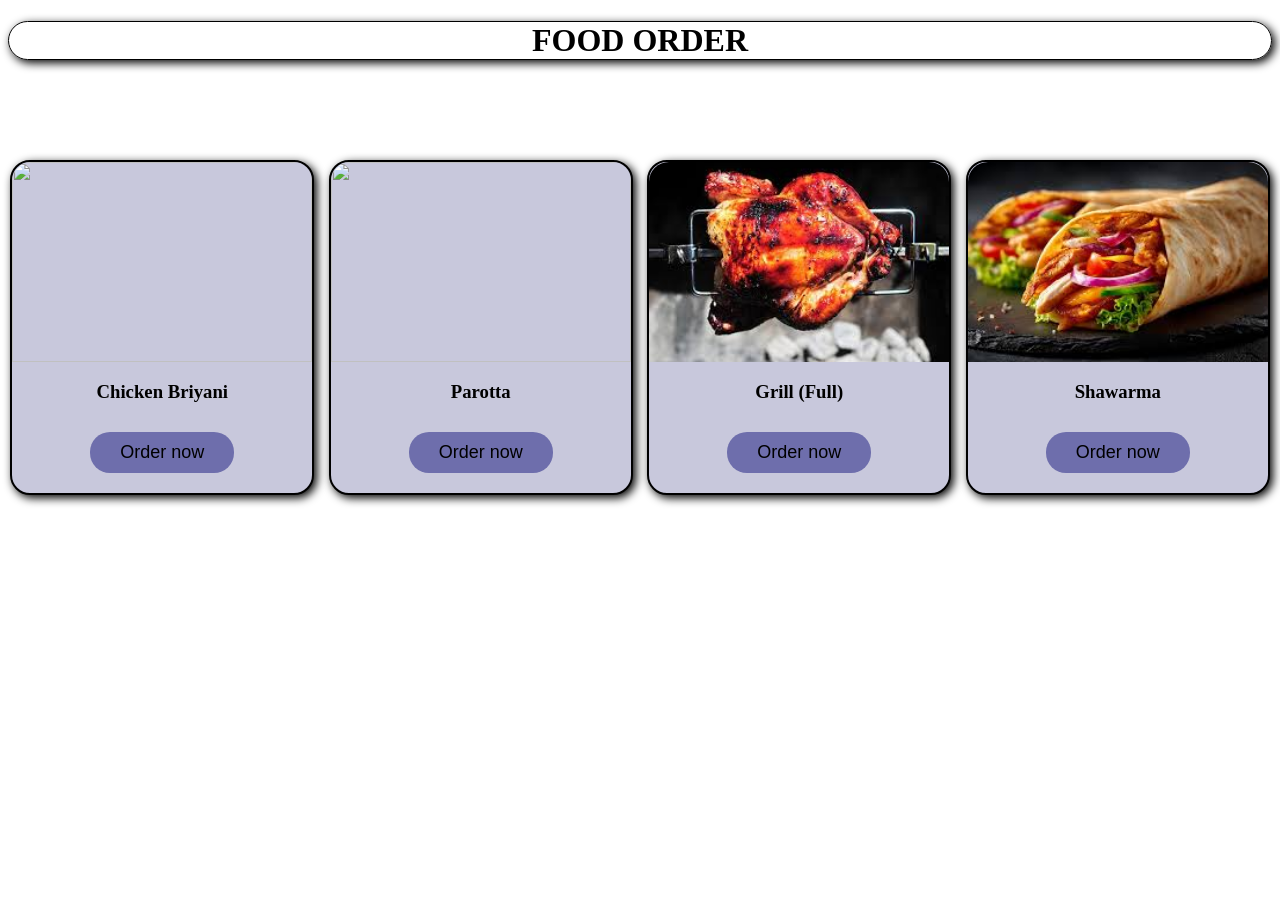
==== index.html @ 7d1bca59 "Rename file" ====
<!DOCTYPE html>
<html lang="en">
<head>
    <meta charset="UTF-8">
    <meta name="viewport" content="width=device-width, initial-scale=1.0">
    <title>Food Order</title>

    <!-- CSS connect pannura line -->
    <link rel="stylesheet" href="Style.css">
</head>
<body>

    <h1 class="title">FOOD ORDER</h1>

    <div class="container" style="gap: 10px;">

        <div class="card">
            <img src="img1bri.jpg">
            <h3>Chicken Briyani</h3>
            <button>Order now</button>
        </div>

        <div class="card">
            <img src="https://t4.ftcdn.net/jpg/16/15/87/75/360_F_1615877555_5rbzWgTbEyT7z4pR63afv77DohaAiq14.jpg">
            <h3>Parotta</h3>
            <button>Order now</button>
        </div>

        <div class="card">
            <img src="[data-uri]" alt="" >
            <h3>Grill (Full)</h3>
            <button>Order now</button>
        </div>

        <div class="card">
            <img src="[data-uri]" alt="" >
            <h3>Shawarma</h3>
            <button>Order now</button>
        </div>

    </div>

</body>
</html>
---- Style.css ----
/* Title */
.title {
    box-shadow: 3px 3px 10px black;
    border-radius: 20px;
    text-align: center;
    border: 1px solid black;
}

/* Container */
.container {
    margin-top: 100px;
    display: flex;
    gap: 30px;
    flex-wrap: wrap;
    justify-content: space-around;
}

/* Card */
.card {
    box-shadow: 3px 3px 10px black;
    border-radius: 20px;
    border: 2px solid black;
    text-align: center;
    width: 300px;
    min-width: 200px;
    background-color: rgb(200, 200, 220);

    display: flex;
    flex-direction: column;
    justify-content: space-between;
}

/* Image */
.card img {
    width: 100%;
    height: 200px;
    object-fit: cover;
    border-top-left-radius: 20px;
    border-top-right-radius: 20px;
}

/* Button */
button {
    background-color: rgb(110, 110, 172);
    margin: 10px auto 20px auto;
    padding: 10px 30px;
    border: none;
    border-radius: 20px;
    font-size: 18px;
    cursor: pointer;
    transition: 0.3s;
}

/* Hover */
button:hover {
    background-color: red;
    color: white;
    transform: scale(1.1);
}

/* Card hover */
.card:hover {
    transform: scale(1.05);
    transition: 0.3s;
}

.title:hover{
    background-color: aqua;
    transition: 2s;
}
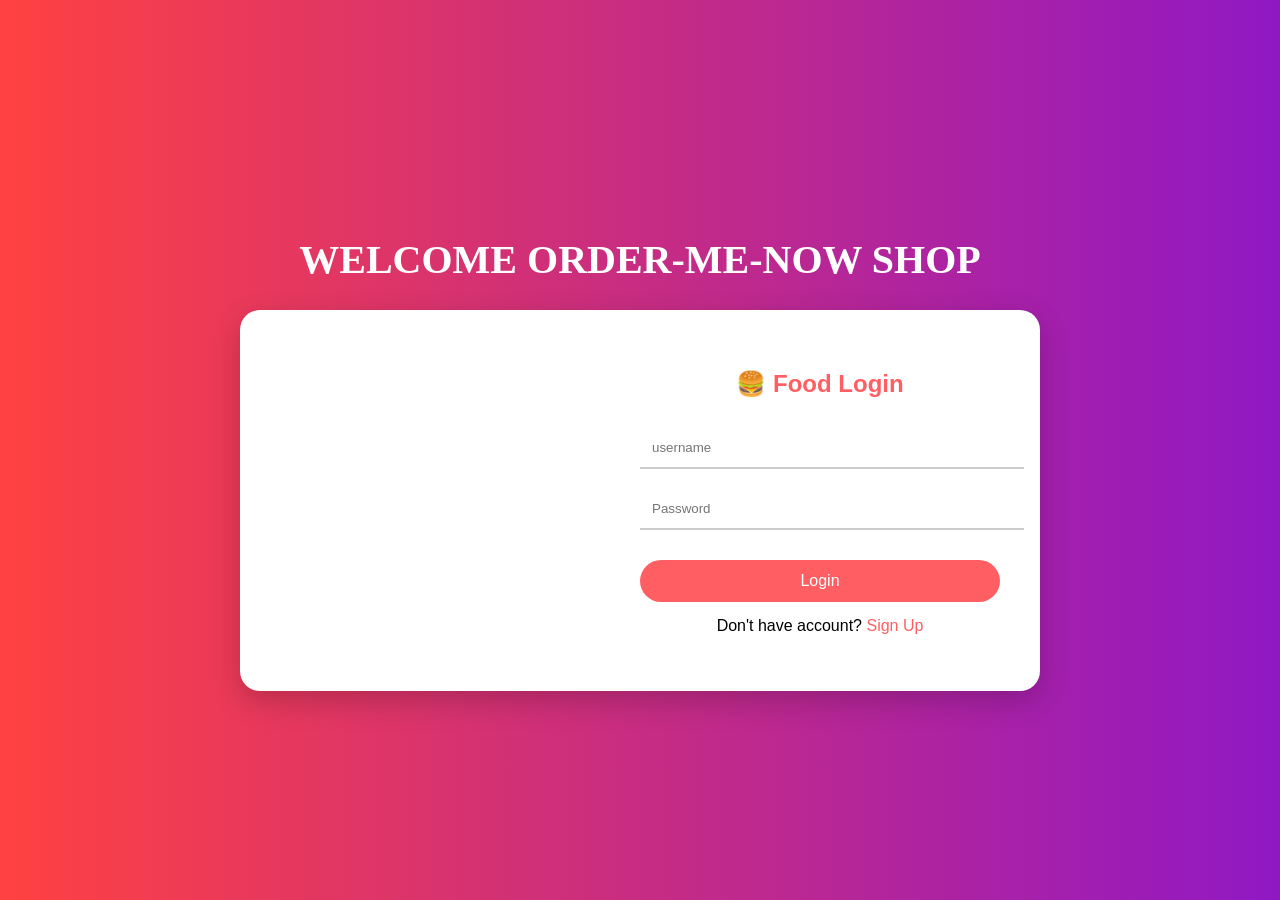
==== commit 46df07f1: "Rename login.html to index.html" ====
--- a/index.html
+++ b/index.html
@@ -1,44 +1,131 @@
 <!DOCTYPE html>
 <html lang="en">
 <head>
-    <meta charset="UTF-8">
-    <meta name="viewport" content="width=device-width, initial-scale=1.0">
-    <title>Food Order</title>
+<meta charset="UTF-8">
+<title>Food Login</title>
 
-    <!-- CSS connect pannura line -->
-    <link rel="stylesheet" href="Style.css">
+<style>
+
+body {
+    margin: 0;
+    font-family: Arial, sans-serif;
+    background: linear-gradient(to left , #9018c4,rgb(255, 65, 65));
+    height: 100vh;
+
+    display: flex;              /* 🔥 important */
+    flex-direction: column;
+    justify-content: center;
+    align-items: center;
+}
+
+/* Title */
+h1 {
+    font-family: 'Times New Roman', Times, serif;
+    font-size: 40px;
+    color: white;
+    text-align: center;
+}
+
+h1:hover {
+    color: red;
+}
+
+/* Container */
+.container {
+    display: flex;
+    width: 800px;
+    background: white;
+    border-radius: 20px;
+    overflow: hidden;
+    box-shadow: 0 10px 30px rgba(0,0,0,0.2);
+}
+
+/* Left side */
+.left {
+    width: 50%;
+    background: url('https://images.unsplash.com/photo-1504674900247-0877df9cc836') no-repeat center;
+    background-size: cover;
+}
+
+/* Right side */
+.right {
+    width: 50%;
+    padding: 40px;
+    text-align: center;
+}
+
+.right h2 {
+    margin-bottom: 20px;
+    color: #ff5e62;
+}
+
+input {
+    width: 100%;
+    padding: 12px;
+    margin: 10px 0;
+    border: none;
+    border-bottom: 2px solid #ccc;
+    outline: none;
+}
+
+button {
+    width: 100%;
+    padding: 12px;
+    margin-top: 20px;
+    background: #ff5e62;
+    border: none;
+    color: white;
+    font-size: 16px;
+    border-radius: 25px;
+    cursor: pointer;
+    transition: 0.3s;
+}
+
+button:hover {
+    background: #ff9966;
+}
+
+p {
+    margin-top: 15px;
+}
+
+span {
+    color: #ff5e62;
+    cursor: pointer;
+}
+
+</style>
 </head>
+
 <body>
 
-    <h1 class="title">FOOD ORDER</h1>
+<h1>WELCOME ORDER-ME-NOW SHOP</h1>
 
-    <div class="container" style="gap: 10px;">
+<div class="container">
+    <div class="left"></div>
 
-        <div class="card">
-            <img src="img1bri.jpg">
-            <h3>Chicken Briyani</h3>
-            <button>Order now</button>
-        </div>
+    <div class="right">
+        <h2>🍔 Food Login</h2>
+        <input type="text" id="a" placeholder="username">
+        <input type="password" placeholder="Password">
+        <button onclick="login()">Login</button>
+        <p>Don't have account? <span>Sign Up</span></p>
+    </div>
+</div>
 
-        <div class="card">
-            <img src="https://t4.ftcdn.net/jpg/16/15/87/75/360_F_1615877555_5rbzWgTbEyT7z4pR63afv77DohaAiq14.jpg">
-            <h3>Parotta</h3>
-            <button>Order now</button>
-        </div>
+<script>
+    function login() {
 
-        <div class="card">
-            <img src="[data-uri]" alt="" >
-            <h3>Grill (Full)</h3>
-            <button>Order now</button>
-        </div>
+        let us = document.getElementById("a").value;
+        if(us.trim() !== ""){
+            window.location.href = "order.html";
+        }
+        else{
+            alert("username not given")
+        }
+}
 
-        <div class="card">
-            <img src="[data-uri]" alt="" >
-            <h3>Shawarma</h3>
-            <button>Order now</button>
-        </div>
-
-    </div>
+</script>
 
 </body>
 </html>
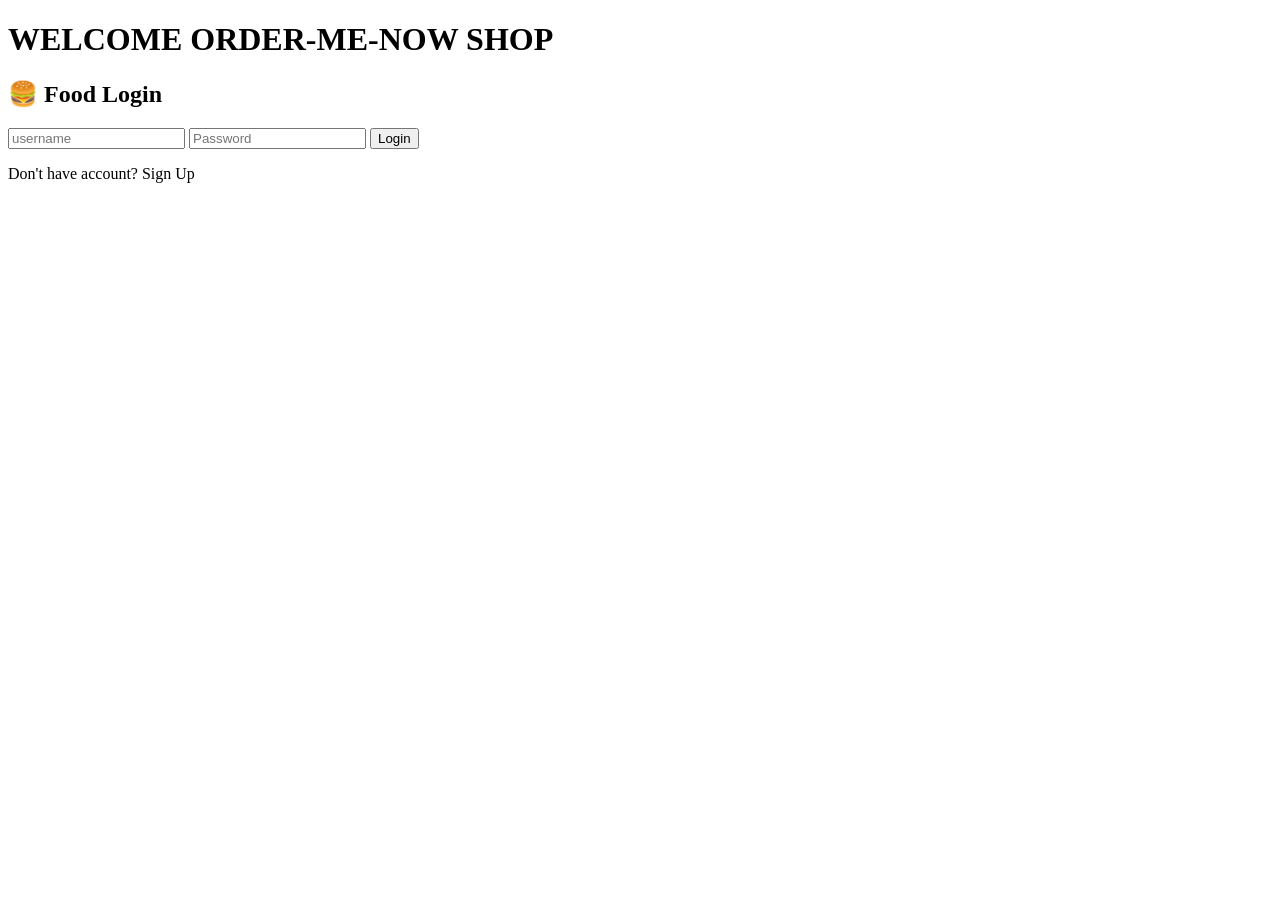
==== commit a731839d: "Update index.html" ====
--- a/index.html
+++ b/index.html
@@ -4,97 +4,7 @@
 <meta charset="UTF-8">
 <title>Food Login</title>
 
-<style>
-
-body {
-    margin: 0;
-    font-family: Arial, sans-serif;
-    background: linear-gradient(to left , #9018c4,rgb(255, 65, 65));
-    height: 100vh;
-
-    display: flex;              /* 🔥 important */
-    flex-direction: column;
-    justify-content: center;
-    align-items: center;
-}
-
-/* Title */
-h1 {
-    font-family: 'Times New Roman', Times, serif;
-    font-size: 40px;
-    color: white;
-    text-align: center;
-}
-
-h1:hover {
-    color: red;
-}
-
-/* Container */
-.container {
-    display: flex;
-    width: 800px;
-    background: white;
-    border-radius: 20px;
-    overflow: hidden;
-    box-shadow: 0 10px 30px rgba(0,0,0,0.2);
-}
-
-/* Left side */
-.left {
-    width: 50%;
-    background: url('https://images.unsplash.com/photo-1504674900247-0877df9cc836') no-repeat center;
-    background-size: cover;
-}
-
-/* Right side */
-.right {
-    width: 50%;
-    padding: 40px;
-    text-align: center;
-}
-
-.right h2 {
-    margin-bottom: 20px;
-    color: #ff5e62;
-}
-
-input {
-    width: 100%;
-    padding: 12px;
-    margin: 10px 0;
-    border: none;
-    border-bottom: 2px solid #ccc;
-    outline: none;
-}
-
-button {
-    width: 100%;
-    padding: 12px;
-    margin-top: 20px;
-    background: #ff5e62;
-    border: none;
-    color: white;
-    font-size: 16px;
-    border-radius: 25px;
-    cursor: pointer;
-    transition: 0.3s;
-}
-
-button:hover {
-    background: #ff9966;
-}
-
-p {
-    margin-top: 15px;
-}
-
-span {
-    color: #ff5e62;
-    cursor: pointer;
-}
-
-</style>
+<link rel="stylesheet" href="login.css">
 </head>
 
 <body>
@@ -116,16 +26,14 @@
 <script>
     function login() {
 
-        let us = document.getElementById("a").value;
-        if(us.trim() !== ""){
-            window.location.href = "order.html";
-        }
-        else{
-            alert("username not given")
-        }
+    let us = document.getElementById("a").value;
+
+    if (us.trim() !== "") {
+        window.location.href = "order.html";
+    } else {
+        alert("username not given");
+    }
 }
-
-</script>
-
+</script> <!-- JS connect -->
 </body>
 </html>
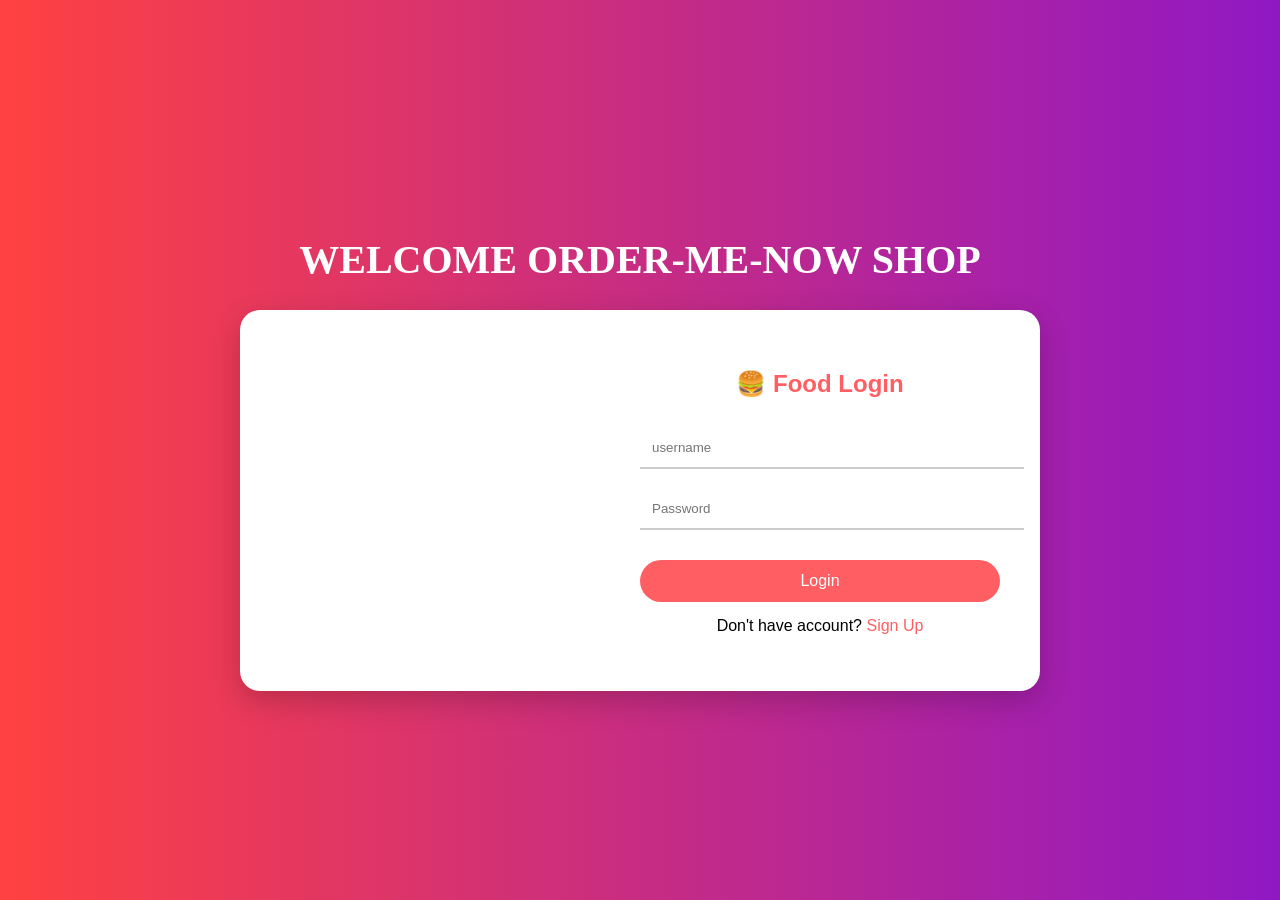
==== commit f427ef1a: "Update login change" ====
--- a/index.html
+++ b/index.html
@@ -29,7 +29,7 @@
     let us = document.getElementById("a").value;
 
     if (us.trim() !== "") {
-        window.location.href = "order.html";
+        window.location.href = "home.html";
     } else {
         alert("username not given");
     }
--- a/login.css
+++ b/login.css
@@ -0,0 +1,86 @@
+body {
+    margin: 0;
+    font-family: Arial, sans-serif;
+    background: linear-gradient(to left , #9018c4,rgb(255, 65, 65));
+    height: 100vh;
+    display: flex;
+    flex-direction: column;
+    justify-content: center;
+    align-items: center;
+}
+
+/* Title */
+h1 {
+    font-family: 'Times New Roman', Times, serif;
+    font-size: 40px;
+    color: white;
+    text-align: center;
+}
+
+h1:hover {
+    color: red;
+}
+
+/* Container */
+.container {
+    display: flex;
+    width: 800px;
+    background: white;
+    border-radius: 20px;
+    overflow: hidden;
+    box-shadow: 0 10px 30px rgba(0,0,0,0.2);
+}
+
+/* Left side */
+.left {
+    width: 50%;
+    background: url('https://images.unsplash.com/photo-1504674900247-0877df9cc836') no-repeat center;
+    background-size: cover;
+}
+
+/* Right side */
+.right {
+    width: 50%;
+    padding: 40px;
+    text-align: center;
+}
+
+.right h2 {
+    margin-bottom: 20px;
+    color: #ff5e62;
+}
+
+input {
+    width: 100%;
+    padding: 12px;
+    margin: 10px 0;
+    border: none;
+    border-bottom: 2px solid #ccc;
+    outline: none;
+}
+
+button {
+    width: 100%;
+    padding: 12px;
+    margin-top: 20px;
+    background: #ff5e62;
+    border: none;
+    color: white;
+    font-size: 16px;
+    border-radius: 25px;
+    cursor: pointer;
+    transition: 0.3s;
+}
+
+button:hover {
+    background: #ff9966;
+}
+
+p {
+    margin-top: 15px;
+}
+
+span {
+    color: #ff5e62;
+    cursor: pointer;
+}
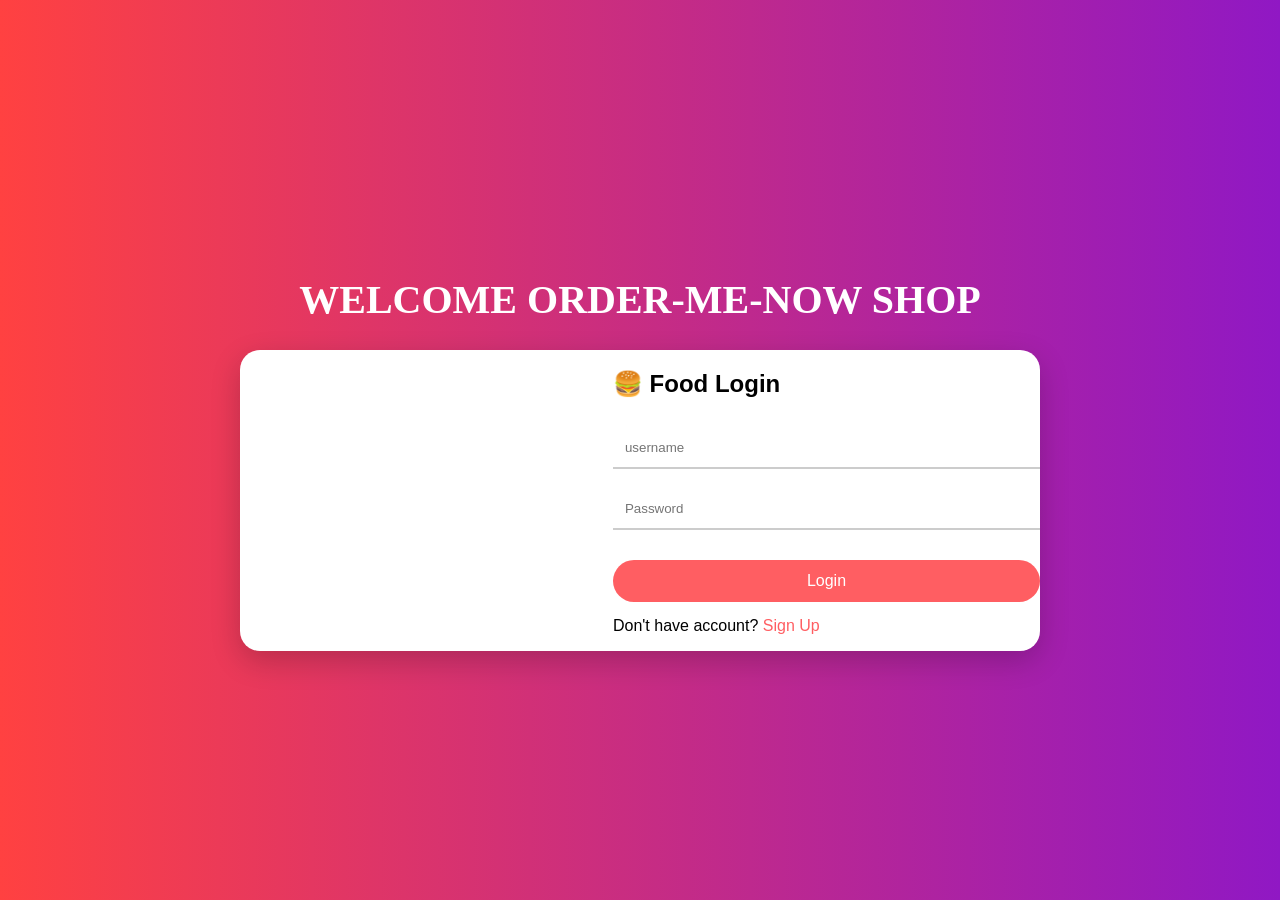
==== commit d82f479f: "Enhance login/signup functionality in index.html" ====
--- a/index.html
+++ b/index.html
@@ -14,26 +14,61 @@
 <div class="container">
     <div class="left"></div>
 
-    <div class="right">
+    <div class="right1">
         <h2>🍔 Food Login</h2>
         <input type="text" id="a" placeholder="username">
-        <input type="password" placeholder="Password">
+        <input type="password" id="pass" placeholder="Password">
         <button onclick="login()">Login</button>
-        <p>Don't have account? <span>Sign Up</span></p>
+        <p onclick="changePage()">Don't have account? <span>Sign Up</span></p>
+    </div>
+
+    <div class="right2" style="display: none;">
+        <h2>🍔 Food SignUp</h2>
+        <input type="text" id="S" placeholder="username">
+        <input type="password" id="pw" placeholder="Password">
+        <button onclick="SignUp()">SignUp</button>
+        <p onclick="changePage()">Do have account? <span>Login</span></p>
     </div>
 </div>
 
 <script>
+
+    function changePage() {
+        const loginDiv = document.querySelector(".right1");
+        const signupDiv = document.querySelector(".right2");
+
+        if (loginDiv.style.display !== "none") {
+            loginDiv.style.display = "none";
+            signupDiv.style.display = "block";
+        } else {
+            loginDiv.style.display = "block";
+            signupDiv.style.display = "none";
+        }    
+    }         
+
     function login() {
 
-    let us = document.getElementById("a").value;
+        let us = document.getElementById("a").value;
+        let pass = document.getElementById("pass").value;
 
-    if (us.trim() !== "") {
-        window.location.href = "home.html";
-    } else {
-        alert("username not given");
+        if (us.trim() !== "" && pass.trim() !== "") {
+            window.location.href = "home.html";
+        } else {
+            alert("Your UserName And Password Is Not Given");
+        }
     }
-}
+
+    function SignUp() {
+
+        let us = document.getElementById("S").value;
+        let pw = document.getElementById("pw").value;
+
+        if (us.trim() !== "" && pw.trim() !== "") {
+            window.location.href = "home.html";
+        } else {
+            alert("First Enter Your UserName And Password");
+        }
+    }
 </script> <!-- JS connect -->
 </body>
 </html>
--- a/login.css
+++ b/login.css
@@ -1,3 +1,5 @@
+/* Style for the login page */
+
 body {
     margin: 0;
     font-family: Arial, sans-serif;
